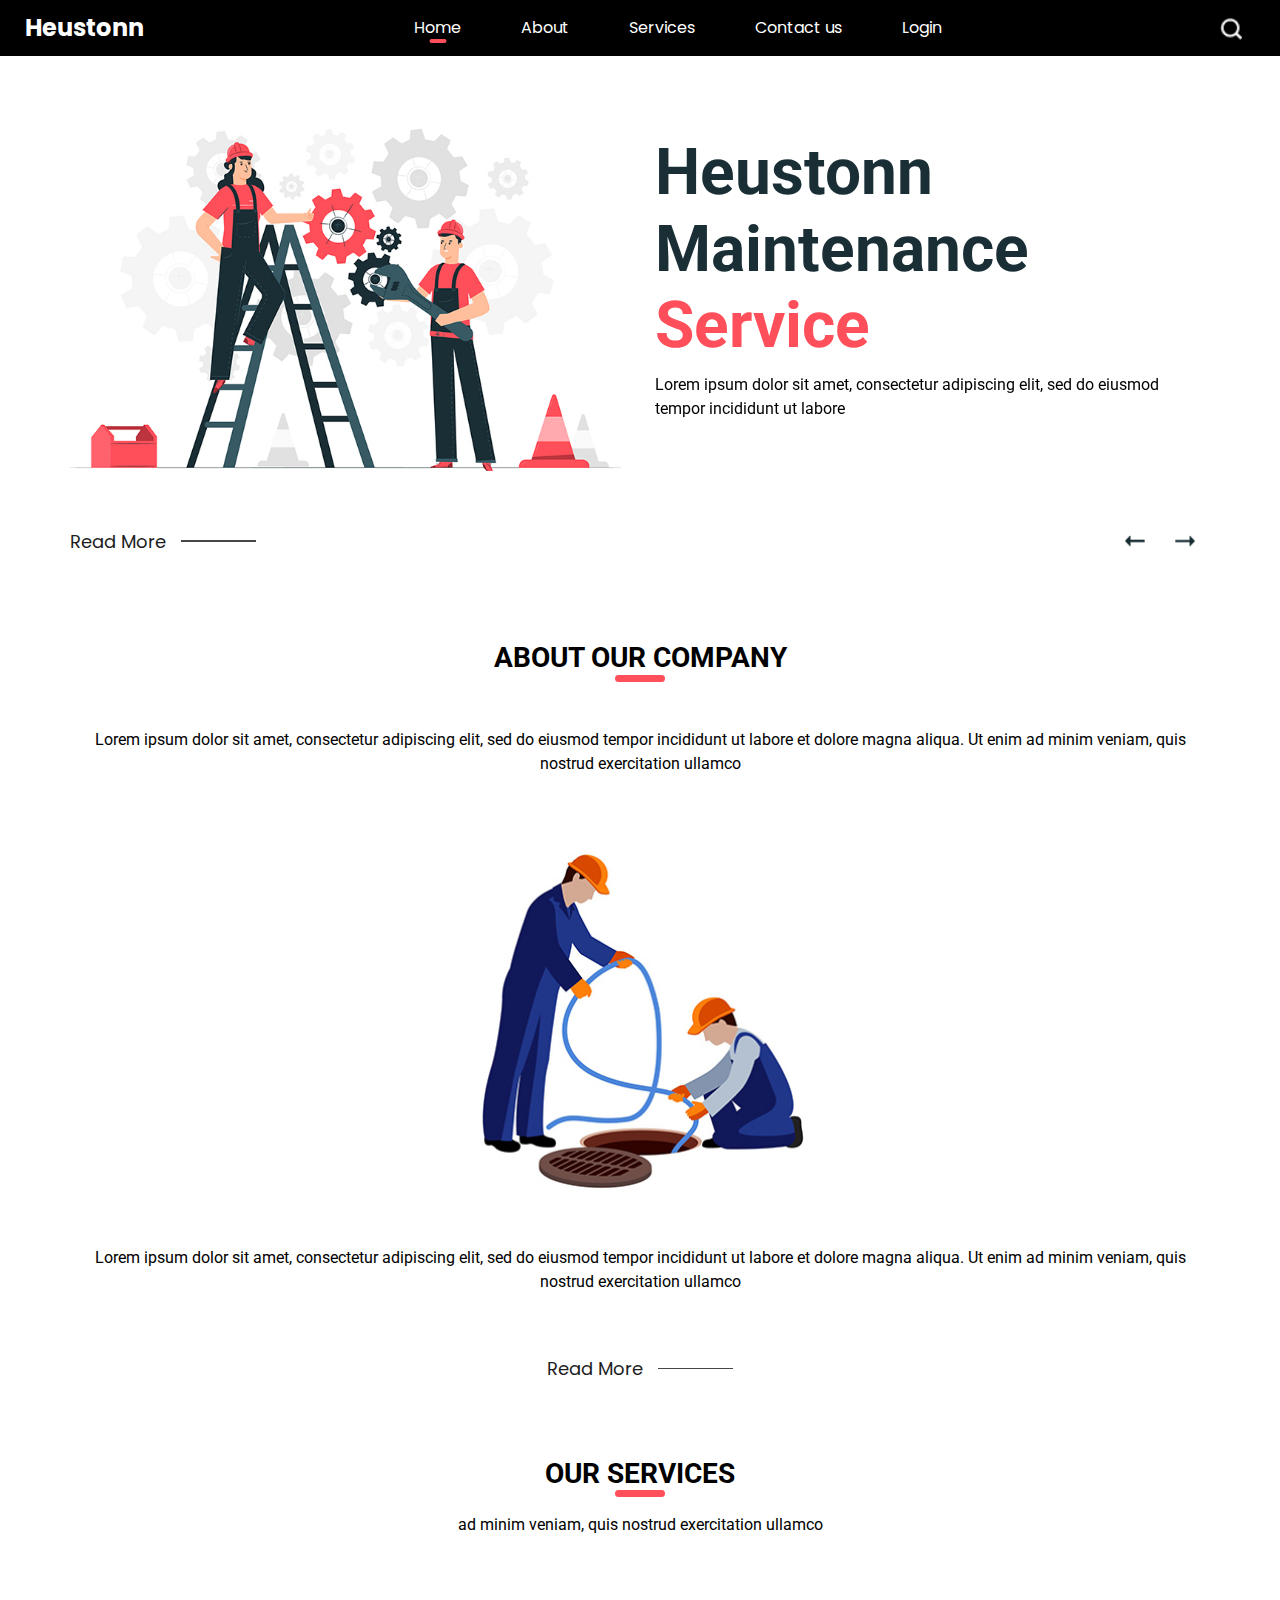
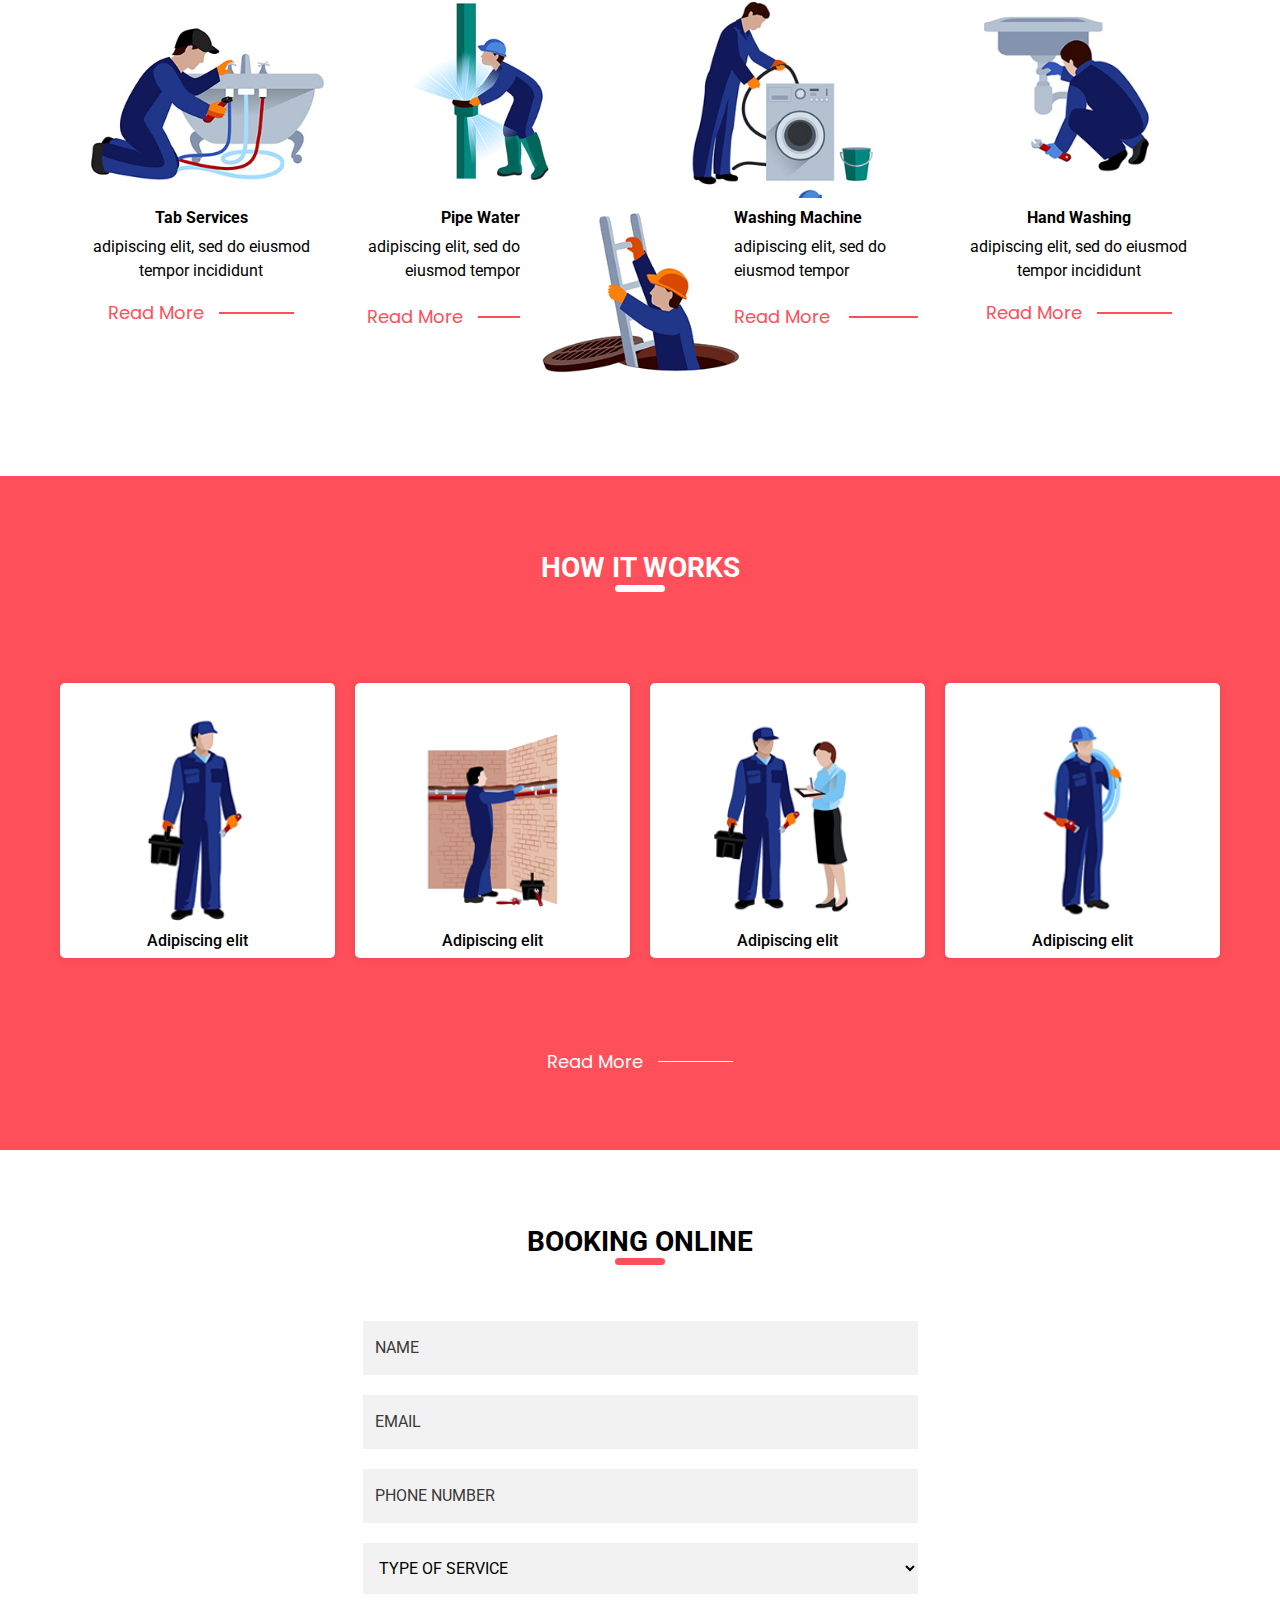
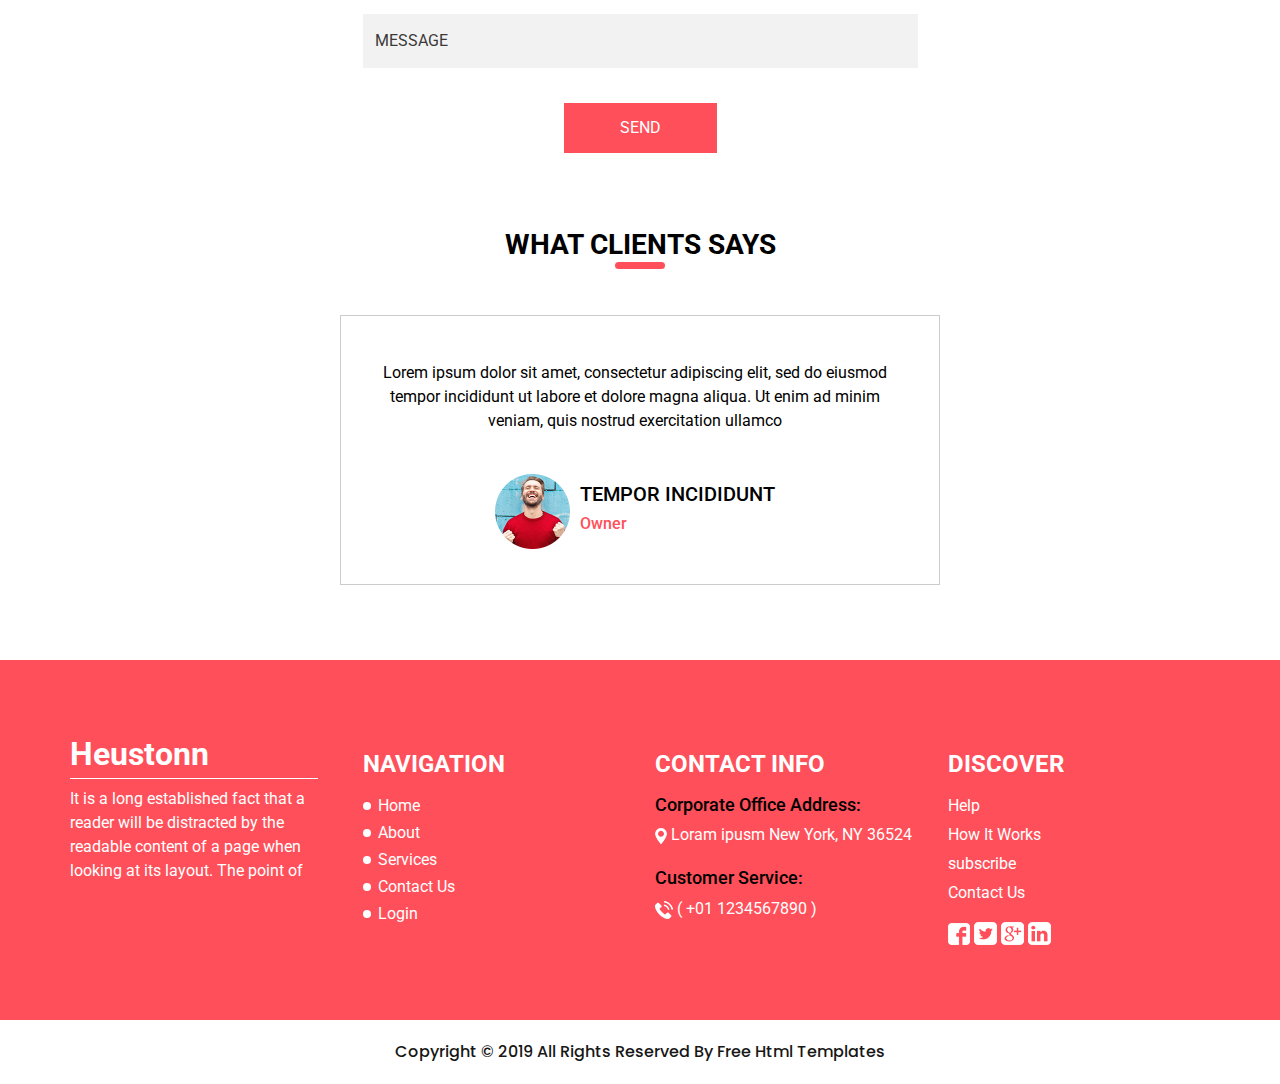
==== index.html @ f819677b "commit" ====
<!DOCTYPE html>
<html>

<head>
  <!-- Basic -->
  <meta charset="utf-8" />
  <meta http-equiv="X-UA-Compatible" content="IE=edge" />
  <!-- Mobile Metas -->
  <meta name="viewport" content="width=device-width, initial-scale=1, shrink-to-fit=no" />
  <!-- Site Metas -->
  <meta name="keywords" content="" />
  <meta name="description" content="" />
  <meta name="author" content="" />

  <title>Heustonn</title>

  <!-- slider stylesheet -->
  <link rel="stylesheet" type="text/css"
    href="https://cdnjs.cloudflare.com/ajax/libs/OwlCarousel2/2.1.3/assets/owl.carousel.min.css" />

  <!-- bootstrap core css -->
  <link rel="stylesheet" type="text/css" href="css/bootstrap.css" />

  <!-- fonts style -->
  <link href="https://fonts.googleapis.com/css?family=Poppins:400,700|Roboto:400,700&display=swap" rel="stylesheet">
  <!-- Custom styles for this template -->
  <link href="css/style.css" rel="stylesheet" />
  <!-- responsive style -->
  <link href="css/responsive.css" rel="stylesheet" />
</head>

<body>
  <div class="hero_area">
    <!-- header section strats -->
    <header class="header_section">
      <div class="container-fluid">
        <nav class="navbar navbar-expand-lg custom_nav-container ">
          <a class="navbar-brand" href="index.html">
            <span>
              Heustonn
            </span>
          </a>
          <button class="navbar-toggler ml-auto" type="button" data-toggle="collapse"
            data-target="#navbarSupportedContent" aria-controls="navbarSupportedContent" aria-expanded="false"
            aria-label="Toggle navigation">
            <span class="navbar-toggler-icon"></span>
          </button>

          <div class="collapse navbar-collapse" id="navbarSupportedContent">
            <div class="d-flex mx-auto flex-column flex-lg-row align-items-center">
              <ul class="navbar-nav  ">
                <li class="nav-item active">
                  <a class="nav-link" href="index.html">Home <span class="sr-only">(current)</span></a>
                </li>
                <li class="nav-item">
                  <a class="nav-link" href="about.html"> About </a>
                </li>
                <li class="nav-item">
                  <a class="nav-link" href="service.html"> Services </a>
                </li>
                <li class="nav-item">
                  <a class="nav-link" href="contact.html">Contact us</a>
                </li>
                <li class="nav-item">
                  <a class="nav-link" href="#">Login</a>
                </li>
              </ul>
            </div>
          </div>
          <form class="form-inline my-2 my-lg-0 ml-0 ml-lg-4 mb-3 mb-lg-0">
            <button class="btn  my-2 my-sm-0 nav_search-btn" type="submit"></button>
          </form>
        </nav>
      </div>
    </header>
    <!-- end header section -->
    <!-- slider section -->
    <section class=" slider_section position-relative">
      <div id="carouselExampleControls" class="carousel slide" data-ride="carousel">
        <div class="carousel-inner">
          <div class="carousel-item active">
            <div class="slider_item-box layout_padding2">
              <div class="container">
                <div class="row">
                  <div class="col-md-6">
                    <div class="img-box">
                      <div>
                        <img src="images/slider-img.jpg" alt="" class="" />
                      </div>
                    </div>
                  </div>
                  <div class="col-md-6">
                    <div class="detail-box">
                      <div>
                        <h1>
                          Heustonn <br>
                          Maintenance <br>
                          <span>
                            Service
                          </span>
                        </h1>
                        <p>
                          Lorem ipsum dolor sit amet, consectetur adipiscing elit,
                          sed do eiusmod tempor incididunt ut labore
                        </p>
                      </div>
                    </div>
                  </div>
                </div>
              </div>
            </div>
          </div>
          <div class="carousel-item ">
            <div class="slider_item-box layout_padding2">
              <div class="container">
                <div class="row">
                  <div class="col-md-6">
                    <div class="img-box">
                      <div>
                        <img src="images/slider-img.jpg" alt="" class="" />
                      </div>
                    </div>
                  </div>
                  <div class="col-md-6">
                    <div class="detail-box">
                      <div>
                        <h1>
                          Heustonn <br>
                          Maintenance <br>
                          <span>
                            Service
                          </span>
                        </h1>
                        <p>
                          Lorem ipsum dolor sit amet, consectetur adipiscing elit,
                          sed do eiusmod tempor incididunt ut labore
                        </p>
                      </div>
                    </div>
                  </div>
                </div>
              </div>
            </div>
          </div>
          <div class="carousel-item ">
            <div class="slider_item-box layout_padding2">
              <div class="container">
                <div class="row">
                  <div class="col-md-6">
                    <div class="img-box">
                      <div>
                        <img src="images/slider-img.jpg" alt="" class="" />
                      </div>
                    </div>
                  </div>
                  <div class="col-md-6">
                    <div class="detail-box">
                      <div>
                        <h1>
                          Heustonn <br>
                          Maintenance <br>
                          <span>
                            Service
                          </span>
                        </h1>
                        <p>
                          Lorem ipsum dolor sit amet, consectetur adipiscing elit,
                          sed do eiusmod tempor incididunt ut labore
                        </p>
                      </div>
                    </div>
                  </div>
                </div>
              </div>
            </div>
          </div>
        </div>

      </div>
      <div class="container">
        <div class="slider_nav-box">
          <div class="btn-box">
            <a href="">
              Read More
            </a>
            <hr>
          </div>
          <div class="custom_carousel-control">
            <a class="carousel-control-prev" href="#carouselExampleControls" role="button" data-slide="prev">
              <span class="sr-only">Previous</span>
            </a>
            <a class="carousel-control-next" href="#carouselExampleControls" role="button" data-slide="next">
              <span class="sr-only">Next</span>
            </a>
          </div>
        </div>
      </div>
    </section>
    <!-- end slider section -->
  </div>
  <div class="bg">

    <!-- about section -->
    <section class="about_section layout_padding">
      <div class="container">
        <div class="custom_heading-container">
          <h3 class=" ">
            ABOUT OUR COMPANY
          </h3>
        </div>
        <p class="layout_padding2-top">
          Lorem ipsum dolor sit amet, consectetur adipiscing elit, sed do eiusmod tempor incididunt ut labore et dolore
          magna aliqua. Ut enim ad minim veniam, quis nostrud exercitation ullamco
        </p>
        <div class="img-box layout_padding2">
          <img src="images/about-img.jpg" alt="">
        </div>
        <p class="layout_padding2-bottom">
          Lorem ipsum dolor sit amet, consectetur adipiscing elit, sed do eiusmod tempor incididunt ut labore et dolore
          magna aliqua. Ut enim ad minim veniam, quis nostrud exercitation ullamco
        </p>
      </div>
      <div class="container">
        <div class="btn-box">
          <a href="">
            Read More
          </a>
          <hr>
        </div>
      </div>
    </section>


    <!-- end about section -->

    <!-- service section -->

    <section class="service_section layout_padding-bottom">
      <div class="container">
        <div class="custom_heading-container">
          <h3 class=" ">
            OUR SERVICES
          </h3>
        </div>
        <p class="">
          ad minim veniam, quis nostrud exercitation ullamco
        </p>
        <div class="service_container ">
          <div class="row">
            <div class="col-md-3">
              <div class="box b-1">
                <div class="img-box">
                  <img src="images/s-1.jpg" alt="">
                </div>
                <div class="detail-box">
                  <h6>
                    Tab Services
                  </h6>
                  <p>
                    adipiscing elit, sed do eiusmod tempor incididunt
                  </p>
                  <div class="btn-box">
                    <a href="">
                      Read More
                    </a>
                    <hr>
                  </div>
                </div>
              </div>
            </div>
            <div class="col-md-3">
              <div class="box b-2">
                <div class="img-box">
                  <img src="images/s-2.jpg" alt="">
                </div>
                <div class="detail-box">
                  <h6>
                    Pipe Water
                  </h6>
                  <p>
                    adipiscing elit, sed do eiusmod tempor incididunt
                  </p>
                  <div class="btn-box">
                    <a href="">
                      Read More
                    </a>
                    <hr>
                  </div>
                </div>
              </div>
            </div>
            <div class="col-md-3">
              <div class="box b-3">
                <div class="img-box">
                  <img src="images/s-3.jpg" alt="">
                </div>
                <div class="detail-box">
                  <h6>
                    Washing Machine
                  </h6>
                  <p>
                    adipiscing elit, sed do eiusmod tempor incididunt
                  </p>
                  <div class="btn-box">
                    <a href="">
                      Read More
                    </a>
                    <hr>
                  </div>
                </div>
              </div>
            </div>
            <div class="col-md-3">
              <div class="box b-4">
                <div class="img-box">
                  <img src="images/s-4.jpg" alt="">
                </div>
                <div class="detail-box">
                  <h6>
                    Hand Washing
                  </h6>
                  <p>
                    adipiscing elit, sed do eiusmod tempor incididunt
                  </p>
                  <div class="btn-box">
                    <a href="">
                      Read More
                    </a>
                    <hr>
                  </div>
                </div>
              </div>
            </div>
          </div>
        </div>
      </div>
    </section>

    <!-- end service section -->

    <!-- work section -->

    <section class="work_section layout_padding">
      <div class="container">
        <div class="custom_heading-container">
          <h3 class=" ">
            HOW IT WORKS
          </h3>
        </div>
      </div>
      <div class="work_container ">
        <div class="box b-1">
          <div class="img-box">
            <img src="images/w-1.png" alt="">
          </div>
          <div class="name">
            <h6>
              Adipiscing elit
            </h6>
          </div>
        </div>
        <div class="box b-2">
          <div class="img-box ">
            <img src="images/w-2.png" alt="">
          </div>
          <div class="name">
            <h6>
              Adipiscing elit
            </h6>
          </div>
        </div>
        <div class="box b-3">
          <div class="img-box ">
            <img src="images/w-3.png" alt="">
          </div>
          <div class="name">
            <h6>
              Adipiscing elit
            </h6>
          </div>
        </div>
        <div class="box b-4">
          <div class="img-box ">
            <img src="images/w-4.png" alt="">
          </div>
          <div class="name">
            <h6>
              Adipiscing elit
            </h6>
          </div>
        </div>
      </div>
      <div class="container">
        <div class="btn-box">
          <a href="">
            Read More
          </a>
          <hr>
        </div>
      </div>
    </section>


    <!-- end work section -->

    <!-- contact section -->

    <section class="contact_section layout_padding">
      <div class="custom_heading-container">
        <h3 class=" ">
          Booking Online
        </h3>
      </div>
      <div class="container layout_padding2-top">
        <div class="row">
          <div class="col-md-6 mx-auto">
            <form action="">
              <div>
                <input type="text" placeholder="NAME">
              </div>
              <div>
                <input type="email" placeholder="EMAIL">
              </div>
              <div>
                <input type="text" placeholder="PHONE NUMBER">
              </div>
              <div>
                <select name="" id="">
                  <option value="" disabled selected>TYPE OF SERVICE</option>
                  <option value="">Service 1</option>
                  <option value="">Service 2</option>
                  <option value="">Service 3</option>
                </select>
              </div>
              <div>
                <input type="text" class="message-box" placeholder="MESSAGE">
              </div>
              <div class="d-flex justify-content-center ">
                <button>
                  SEND
                </button>
              </div>
            </form>
          </div>
        </div>

      </div>
    </section>

    <!-- end contact section -->

    <section class="client_section layout_padding-bottom">
      <div class="container">
        <div class="custom_heading-container">
          <h3 class=" ">
            What clients says
          </h3>
        </div>
        <div class="layout_padding2-top">
          <div class="client_container">
            <div class="detail-box">
              <p>
                Lorem ipsum dolor sit amet, consectetur adipiscing elit, sed do eiusmod tempor incididunt ut labore et
                dolore magna aliqua. Ut enim ad minim veniam, quis nostrud exercitation ullamco
              </p>
            </div>
            <div class="client_id">
              <div class="img-box">
                <img src="images/client.png" alt="">
              </div>
              <div class="name">
                <h5>
                  tempor incididunt
                </h5>
                <h6>
                  Owner
                </h6>
              </div>
            </div>
          </div>
        </div>
      </div>
    </section>
    <!-- info section -->
    <section class="info_section layout_padding">
      <div class="container">
        <div class="row">
          <div class="col-md-3">
            <div class="info-logo">
              <h2>
                Heustonn
              </h2>
              <p>
                It is a long established fact that a reader will be distracted by the readable content of a page when
                looking at its layout. The point of
              </p>
            </div>
          </div>
          <div class="col-md-3">
            <div class="info-nav">
              <h4>
                Navigation
              </h4>
              <ul>
                <li>
                  <a href="index.html">
                    Home
                  </a>
                </li>
                <li>
                  <a href="about.html">
                    About
                  </a>
                </li>
                <li>
                  <a href="service.html">
                    Services
                  </a>
                </li>
                <li>
                  <a href="contact.html">
                    Contact Us
                  </a>
                </li>
                <li>
                  <a href="#">
                    Login
                  </a>
                </li>
              </ul>
            </div>
          </div>
          <div class="col-md-3">
            <div class="info-contact">
              <h4>
                Contact Info
              </h4>
              <div class="location">
                <h6>
                  Corporate Office Address:
                </h6>
                <a href="">
                  <img src="images/location.png" alt="">
                  <span>
                    Loram ipusm New York, NY 36524
                  </span>
                </a>
              </div>
              <div class="call">
                <h6>
                  Customer Service:
                </h6>
                <a href="">
                  <img src="images/telephone.png" alt="">
                  <span>
                    ( +01 1234567890 )
                  </span>
                </a>
              </div>
            </div>
          </div>
          <div class="col-md-3">
            <div class="discover">
              <h4>
                Discover
              </h4>
              <ul>
                <li>
                  <a href="">
                    Help
                  </a>
                </li>
                <li>
                  <a href="">
                    How It Works

                  </a>
                </li>
                <li>
                  <a href="">
                    subscribe
                  </a>
                </li>
                <li>
                  <a href="contact.html">
                    Contact Us
                  </a>
                </li>
              </ul>
              <div class="social-box">
                <a href="">
                  <img src="images/facebook.png" alt="">
                </a>
                <a href="">
                  <img src="images/twitter.png" alt="">
                </a>
                <a href="">
                  <img src="images/google-plus.png" alt="">
                </a>
                <a href="">
                  <img src="images/linkedin.png" alt="">
                </a>
              </div>
            </div>
          </div>
        </div>
      </div>
    </section>



    <!-- end info_section -->

    <!-- footer section -->
    <section class="container-fluid footer_section">
      <p>
        Copyright &copy; 2019 All Rights Reserved By
        <a href="https://html.design/">Free Html Templates</a>
      </p>
    </section>
    <!-- footer section -->

    <script type="text/javascript" src="js/jquery-3.4.1.min.js"></script>
    <script type="text/javascript" src="js/bootstrap.js"></script>
</body>

</html>
---- css/style.css ----
body {
  font-family: 'Roboto', sans-serif;
  color: #000000;
  background-color: #ffffff;
}

.layout_padding {
  padding: 75px 0;
}

.layout_padding2 {
  padding: 45px 0;
}

.layout_padding2-top {
  padding-top: 45px;
}

.layout_padding2-bottom {
  padding-bottom: 45px;
}

.layout_padding-top {
  padding-top: 75px;
}

.layout_padding-bottom {
  padding-bottom: 75px;
}

.custom_heading-container {
  display: -webkit-box;
  display: -ms-flexbox;
  display: flex;
  -webkit-box-pack: center;
      -ms-flex-pack: center;
          justify-content: center;
}

.custom_heading-container h3 {
  text-transform: uppercase;
  font-weight: bold;
  color: #000000;
  position: relative;
}

.custom_heading-container h3::before {
  content: "";
  position: absolute;
  bottom: -7px;
  left: 50%;
  width: 50px;
  height: 7px;
  -webkit-transform: translateX(-50%);
          transform: translateX(-50%);
  background-color: #ff4f5a;
  border-radius: 15px;
}

.btn-box {
  display: -webkit-box;
  display: -ms-flexbox;
  display: flex;
  -webkit-box-align: center;
      -ms-flex-align: center;
          align-items: center;
  -webkit-box-pack: center;
      -ms-flex-pack: center;
          justify-content: center;
  font-family: "Poppins", sans-serif;
}

.btn-box a {
  color: #1d1d1d;
  margin-right: 15px;
  font-size: 18px;
}

.btn-box hr {
  width: 75px;
  height: 1.2px;
  border: none;
  background-color: #464646;
  margin: 0;
}

/*header section*/
.sub_page .hero_area {
  height: auto;
}

.hero_area.sub_pages {
  height: auto;
}

.header_section {
  background-color: #000000;
  font-family: "Poppins", sans-serif;
}

.header_section .container-fluid {
  padding-right: 25px;
  padding-left: 25px;
}

.header_section .nav_container {
  margin: 0 auto;
}

.custom_nav-container .navbar-nav .nav-item .nav-link {
  padding: 10px 30px;
  color: #ffffff;
  text-align: center;
  position: relative;
}

.custom_nav-container .navbar-nav .nav-item .nav-link::before {
  content: "";
  display: none;
  position: absolute;
  bottom: 7px;
  left: 50%;
  width: 17px;
  height: 4px;
  -webkit-transform: translateX(-50%);
          transform: translateX(-50%);
  background-color: #ff4f5a;
  border-radius: 5px;
}

.custom_nav-container .navbar-nav .nav-item .nav-link:hover::before {
  display: block;
}

.custom_nav-container .navbar-nav .nav-item.active a::before {
  display: block;
}

a,
a:hover,
a:focus {
  text-decoration: none;
}

a:hover,
a:focus {
  color: initial;
}

.btn,
.btn:focus {
  outline: none !important;
  -webkit-box-shadow: none;
          box-shadow: none;
}

.custom_nav-container .nav_search-btn {
  background-image: url(../images/search-icon.png);
  background-size: 22px;
  background-repeat: no-repeat;
  background-position-y: 7px;
  width: 35px;
  height: 35px;
  padding: 0;
  border: none;
}

.navbar-brand {
  display: -webkit-box;
  display: -ms-flexbox;
  display: flex;
  -webkit-box-align: center;
      -ms-flex-align: center;
          align-items: center;
}

.navbar-brand img {
  width: 45px;
  margin-right: 5px;
}

.navbar-brand span {
  font-weight: bold;
  font-size: 24px;
  color: #ffffff;
}

.custom_nav-container {
  z-index: 99999;
  padding: 5px 0;
}

.custom_nav-container .navbar-toggler {
  outline: none;
}

.custom_nav-container .navbar-toggler .navbar-toggler-icon {
  background-image: url(../images/menu.png);
  background-size: 42px;
}

/*end header section*/
/* slider section */
.slider_section .row {
  -webkit-box-align: center;
      -ms-flex-align: center;
          align-items: center;
}

.slider_section .img-box img {
  width: 100%;
}

.slider_section .detail-box h1 {
  font-weight: bold;
  font-size: 4rem;
  color: #1a2e35;
}

.slider_section .detail-box h1 span {
  color: #ff4f5a;
}

.slider_section .slider_nav-box {
  display: -webkit-box;
  display: -ms-flexbox;
  display: flex;
  -webkit-box-pack: justify;
      -ms-flex-pack: justify;
          justify-content: space-between;
  -webkit-box-align: center;
      -ms-flex-align: center;
          align-items: center;
}

.slider_section .slider_nav-box .custom_carousel-control {
  display: -webkit-box;
  display: -ms-flexbox;
  display: flex;
}

.slider_section .carousel-control-prev,
.slider_section .carousel-control-next {
  position: unset;
  width: 50px;
  height: 50px;
  opacity: 1;
  background-repeat: no-repeat;
  background-size: 20px;
  background-position: center;
}

.slider_section .carousel-control-prev {
  left: 2%;
  background-image: url(../images/left-arrow-black.png);
}

.slider_section .carousel-control-prev:hover {
  background-image: url(../images/left-arrow.png);
}

.slider_section .carousel-control-next {
  right: 2%;
  background-image: url(../images/right-arrow-black.png);
}

.slider_section .carousel-control-next:hover {
  background-image: url(../images/right-arrow.png);
}

/* end slider section */
.bg {
  background-image: url(../images/bg.jpg);
  background-size: cover;
}

.about_section {
  text-align: center;
}

.about_section .img-box img {
  width: 350px;
}

.service_section {
  text-align: center;
  position: relative;
}

.service_section .custom_heading-container {
  margin-bottom: 15px;
}

.service_section .service_container {
  padding: 45px 0 75px 0;
}

.service_section .box.b-2 .detail-box {
  width: 60%;
  text-align: right;
  overflow: hidden;
}

.service_section .box.b-2 .detail-box p {
  height: 52px;
  overflow: hidden;
}

.service_section .box.b-2 .detail-box a {
  min-width: 100px;
}

.service_section .box.b-3 .detail-box {
  width: 70%;
  margin-left: auto;
  overflow: hidden;
  text-align: left;
}

.service_section .box.b-3 .detail-box p {
  height: 52px;
  overflow: hidden;
}

.service_section .box.b-3 .detail-box a {
  min-width: 100px;
}

.service_section .img-box img {
  height: 200px;
}

.service_section .detail-box {
  height: 118px;
  margin-top: 10px;
}

.service_section .detail-box h6 {
  font-weight: bold;
}

.service_section .detail-box .btn-box a {
  color: #ff4f5a;
}

.service_section .detail-box .btn-box hr {
  background-color: #ff4f5a;
}

.service_section::before {
  content: "";
  width: 200px;
  height: 175px;
  position: absolute;
  bottom: 95px;
  left: 50%;
  -webkit-transform: translateX(-50%);
          transform: translateX(-50%);
  background-size: cover;
  background-image: url(../images/worker.png);
}

.work_section {
  background-color: #ff4f5a;
}

.work_section .custom_heading-container h3 {
  color: #ffffff;
}

.work_section .custom_heading-container h3::before {
  background-color: #ffffff;
}

.work_section .work_container {
  display: -webkit-box;
  display: -ms-flexbox;
  display: flex;
  -webkit-box-pack: center;
      -ms-flex-pack: center;
          justify-content: center;
  text-align: center;
  -ms-flex-wrap: wrap;
      flex-wrap: wrap;
  padding: 45px 0;
}

.work_section .work_container .box {
  width: 275px;
  height: 275px;
  display: -webkit-box;
  display: -ms-flexbox;
  display: flex;
  -webkit-box-orient: vertical;
  -webkit-box-direction: normal;
      -ms-flex-direction: column;
          flex-direction: column;
  -webkit-box-align: center;
      -ms-flex-align: center;
          align-items: center;
  padding: 35px 0 20px 0;
  background-color: #ffffff;
  border-radius: 5px;
  margin: 45px 10px;
  -webkit-box-shadow: 0 0 8px 0px rgba(0, 0, 0, 0.1);
          box-shadow: 0 0 8px 0px rgba(0, 0, 0, 0.1);
}

.work_section .work_container .box .img-box {
  width: 150px;
}

.work_section .work_container .box .img-box img {
  width: 100%;
}

.work_section .work_container .box .name {
  margin-top: 10px;
}

.work_section .work_container .box.b-1, .work_section .work_container .box.b-3 {
  -webkit-animation: odd-box-animate 2s infinite;
          animation: odd-box-animate 2s infinite;
}

.work_section .work_container .box.b-2, .work_section .work_container .box.b-4 {
  -webkit-animation: even-box-animate 2s infinite;
          animation: even-box-animate 2s infinite;
}

@-webkit-keyframes odd-box-animate {
  0% {
    -webkit-transform: translateY(45px);
            transform: translateY(45px);
  }
  50% {
    -webkit-transform: translateY(-45px);
            transform: translateY(-45px);
  }
  100% {
    -webkit-transform: translateY(45px);
            transform: translateY(45px);
  }
}

@keyframes odd-box-animate {
  0% {
    -webkit-transform: translateY(45px);
            transform: translateY(45px);
  }
  50% {
    -webkit-transform: translateY(-45px);
            transform: translateY(-45px);
  }
  100% {
    -webkit-transform: translateY(45px);
            transform: translateY(45px);
  }
}

@-webkit-keyframes even-box-animate {
  0% {
    -webkit-transform: translateY(-45px);
            transform: translateY(-45px);
  }
  50% {
    -webkit-transform: translateY(45px);
            transform: translateY(45px);
  }
  100% {
    -webkit-transform: translateY(-45px);
            transform: translateY(-45px);
  }
}

@keyframes even-box-animate {
  0% {
    -webkit-transform: translateY(-45px);
            transform: translateY(-45px);
  }
  50% {
    -webkit-transform: translateY(45px);
            transform: translateY(45px);
  }
  100% {
    -webkit-transform: translateY(-45px);
            transform: translateY(-45px);
  }
}

.work_section .btn-box a {
  color: #ffffff;
}

.work_section .btn-box hr {
  background-color: #ffffff;
}

.contact_section input,
.contact_section select {
  width: 100%;
  border: 0;
  padding: 15px 12px;
  background-color: #f2f2f2;
  outline: none;
  margin: 10px 0;
}

.contact_section input::-webkit-input-placeholder,
.contact_section select::-webkit-input-placeholder {
  color: #3a3a3a;
}

.contact_section input:-ms-input-placeholder,
.contact_section select:-ms-input-placeholder {
  color: #3a3a3a;
}

.contact_section input::-ms-input-placeholder,
.contact_section select::-ms-input-placeholder {
  color: #3a3a3a;
}

.contact_section input::placeholder,
.contact_section select::placeholder {
  color: #3a3a3a;
}

.contact_section button {
  background-color: #ff4f5a;
  padding: 12px 55px;
  outline: none;
  border: none;
  border: 1px solid #ff4f5a;
  color: #fff;
  margin-top: 25px;
}

.contact_section button:hover {
  color: #ff4f5a;
  background-color: transparent;
}

.client_section .client_container {
  display: -webkit-box;
  display: -ms-flexbox;
  display: flex;
  -webkit-box-orient: vertical;
  -webkit-box-direction: normal;
      -ms-flex-direction: column;
          flex-direction: column;
  -webkit-box-align: center;
      -ms-flex-align: center;
          align-items: center;
  width: 600px;
  border: 1px solid #cccccc;
  padding: 45px 35px 35px 25px;
  background-color: #ffffff;
  margin: 0 auto;
}

.client_section .client_container .detail-box p {
  text-align: center;
}

.client_section .client_container .client_id {
  display: -webkit-box;
  display: -ms-flexbox;
  display: flex;
  -webkit-box-align: center;
      -ms-flex-align: center;
          align-items: center;
  margin-top: 25px;
}

.client_section .client_container .client_id .img-box {
  width: 75px;
  margin-right: 10px;
}

.client_section .client_container .client_id .img-box img {
  width: 100%;
}

.client_section .client_container .client_id .name h5 {
  text-transform: uppercase;
}

.client_section .client_container .client_id .name h6 {
  color: #ff4f5a;
}

.info_section {
  background-color: #ff4f5a;
  color: #ffffff;
}

.info_section a {
  color: #ffffff;
}

.info_section h4 {
  text-transform: uppercase;
  margin-top: 15px;
  margin-bottom: 15px;
  font-weight: bold;
}

.info_section .info-logo h2 {
  font-weight: bold;
  font-size: 2rem;
  border-bottom: 1px solid #ffffff;
  padding-bottom: 5px;
  margin-right: 15px;
}

.info_section .info-nav ul {
  padding-left: 15px;
}

.info_section .info-nav ul li {
  list-style-type: none;
  position: relative;
  margin: 3px 0;
}

.info_section .info-nav ul li::before {
  content: "";
  width: 8px;
  height: 8px;
  background-color: #ffffff;
  position: absolute;
  top: 50%;
  left: -15px;
  -webkit-transform: translateY(-50%);
          transform: translateY(-50%);
  border-radius: 100%;
}

.info_section .info-contact h6 {
  color: #000000;
  font-size: 18px;
}

.info_section .info-contact .call {
  margin-top: 20px;
}

.info_section .discover ul {
  padding: 0;
}

.info_section .discover ul li {
  list-style-type: none;
  margin: 5px 0;
}

/* footer section*/
.footer_section {
  background-color: #ffffff;
  padding: 20px;
  font-family: "Poppins", sans-serif;
  font-weight: 500;
}

.footer_section p {
  color: #171717;
  margin: 0;
  text-align: center;
}

.footer_section a {
  color: #171717;
}

/* end footer section*/
/*# sourceMappingURL=style.css.map */
---- css/responsive.css ----
@media (max-width: 1120px) {}

@media (max-width: 992px) {
    .custom_nav-container .nav_search-btn {
        display: none;
    }

    .service_section::before {
        bottom: 45px;
    }

    .service_section .service_container {
        padding: 45px 0 125px 0;
    }



    .service_section .box.b-2 .detail-box {
        width: auto;
    }

    .service_section .box.b-3 .detail-box {
        width: auto;
    }


}

@media (max-width: 768px) {
    .slider_section .detail-box {
        text-align: center;
        margin-top: 25px;
    }

    .info_section .col-md-3 {
        text-align: center;
    }

    .info_section .col-md-3:not(:nth-last-child(1)) {
        margin-bottom: 35px;
    }

    .service_section .box.b-1 .detail-box {
        text-align: left;
    }

    .service_section .box.b-4 .detail-box {
        text-align: right;
    }

    .service_section .box {
        margin: 25px 0;
    }

    .info_section .info-nav ul {
        display: flex;
        flex-direction: column;
        align-items: center;
    }

    .client_section .client_container {
        width: 100%;
    }
}

@media (max-width: 576px) {
    .slider_section .detail-box h1 {
        font-size: 3.5rem;
    }

    .about_section .img-box img {
        width: 100%;
    }

    @keyframes odd-box-animate {
        0% {
            transform: translateY(25px);
        }

        50% {
            transform: translateY(-25px);
        }

        100% {
            transform: translateY(25px);
        }
    }

    @keyframes even-box-animate {
        0% {
            transform: translateY(-25px);
        }

        50% {
            transform: translateY(25px);
        }

        100% {
            transform: translateY(-25px);
        }
    }

    .work_section .work_container .box.b-1,
    .work_section .work_container .box.b-3,
    .work_section .work_container .box.b-2,
    .work_section .work_container .box.b-4 {
        animation-duration: 1.5s;
    }
}

@media (max-width: 480px) {}

@media (max-width: 420px) {
    .slider_section .detail-box h1 {
        font-size: 3rem;
    }

    element {}

    .custom_heading-container h3 {

        text-transform: uppercase;
        font-weight: bold;
        color: #000000;
        position: relative;

    }

    .custom_heading-container h3 {
        font-size: 1.5rem;
    }
}

@media (max-width: 360px) {}

@media (min-width: 1200px) {
    .container {
        max-width: 1170px;
    }
}
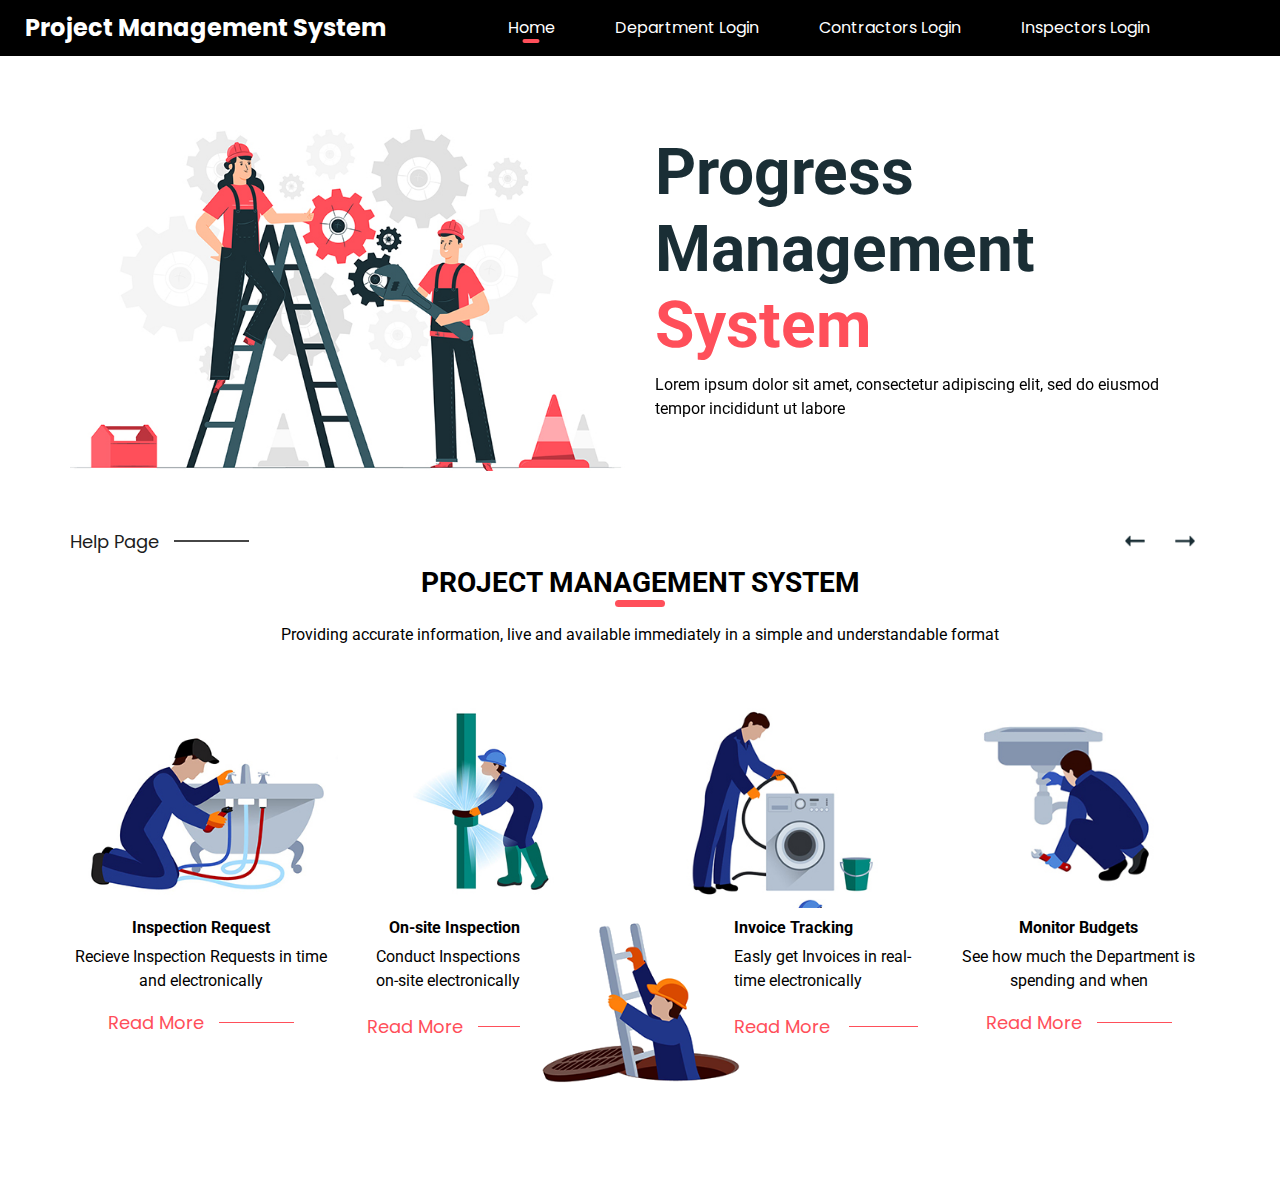
==== commit 98ca5d08: "commit" ====
--- a/index.html
+++ b/index.html
@@ -12,7 +12,7 @@
   <meta name="description" content="" />
   <meta name="author" content="" />
 
-  <title>Heustonn</title>
+  <title>Project Management System</title>
 
   <!-- slider stylesheet -->
   <link rel="stylesheet" type="text/css"
@@ -37,7 +37,7 @@
         <nav class="navbar navbar-expand-lg custom_nav-container ">
           <a class="navbar-brand" href="index.html">
             <span>
-              Heustonn
+              Project Management System
             </span>
           </a>
           <button class="navbar-toggler ml-auto" type="button" data-toggle="collapse"
@@ -53,23 +53,18 @@
                   <a class="nav-link" href="index.html">Home <span class="sr-only">(current)</span></a>
                 </li>
                 <li class="nav-item">
-                  <a class="nav-link" href="about.html"> About </a>
+                  <a class="nav-link" href="about.html"> Department Login </a>
                 </li>
                 <li class="nav-item">
-                  <a class="nav-link" href="service.html"> Services </a>
+                  <a class="nav-link" href="service.html"> Contractors Login </a>
                 </li>
                 <li class="nav-item">
-                  <a class="nav-link" href="contact.html">Contact us</a>
+                  <a class="nav-link" href="contact.html"> Inspectors Login </a>
                 </li>
-                <li class="nav-item">
-                  <a class="nav-link" href="#">Login</a>
-                </li>
+
               </ul>
             </div>
           </div>
-          <form class="form-inline my-2 my-lg-0 ml-0 ml-lg-4 mb-3 mb-lg-0">
-            <button class="btn  my-2 my-sm-0 nav_search-btn" type="submit"></button>
-          </form>
         </nav>
       </div>
     </header>
@@ -93,10 +88,10 @@
                     <div class="detail-box">
                       <div>
                         <h1>
-                          Heustonn <br>
-                          Maintenance <br>
+                          Progress <br>
+                          Management <br>
                           <span>
-                            Service
+                            System
                           </span>
                         </h1>
                         <p>
@@ -125,10 +120,10 @@
                     <div class="detail-box">
                       <div>
                         <h1>
-                          Heustonn <br>
-                          Maintenance <br>
+                          Budget <br>
+                          Reporting  <br>
                           <span>
-                            Service
+                            System
                           </span>
                         </h1>
                         <p>
@@ -157,10 +152,10 @@
                     <div class="detail-box">
                       <div>
                         <h1>
-                          Heustonn <br>
-                          Maintenance <br>
+                          Inspection <br>
+                          Management <br>
                           <span>
-                            Service
+                            System
                           </span>
                         </h1>
                         <p>
@@ -181,7 +176,7 @@
         <div class="slider_nav-box">
           <div class="btn-box">
             <a href="">
-              Read More
+              Help Page
             </a>
             <hr>
           </div>
@@ -200,35 +195,6 @@
   </div>
   <div class="bg">
 
-    <!-- about section -->
-    <section class="about_section layout_padding">
-      <div class="container">
-        <div class="custom_heading-container">
-          <h3 class=" ">
-            ABOUT OUR COMPANY
-          </h3>
-        </div>
-        <p class="layout_padding2-top">
-          Lorem ipsum dolor sit amet, consectetur adipiscing elit, sed do eiusmod tempor incididunt ut labore et dolore
-          magna aliqua. Ut enim ad minim veniam, quis nostrud exercitation ullamco
-        </p>
-        <div class="img-box layout_padding2">
-          <img src="images/about-img.jpg" alt="">
-        </div>
-        <p class="layout_padding2-bottom">
-          Lorem ipsum dolor sit amet, consectetur adipiscing elit, sed do eiusmod tempor incididunt ut labore et dolore
-          magna aliqua. Ut enim ad minim veniam, quis nostrud exercitation ullamco
-        </p>
-      </div>
-      <div class="container">
-        <div class="btn-box">
-          <a href="">
-            Read More
-          </a>
-          <hr>
-        </div>
-      </div>
-    </section>
 
 
     <!-- end about section -->
@@ -239,11 +205,11 @@
       <div class="container">
         <div class="custom_heading-container">
           <h3 class=" ">
-            OUR SERVICES
+            PROJECT MANAGEMENT SYSTEM
           </h3>
         </div>
         <p class="">
-          ad minim veniam, quis nostrud exercitation ullamco
+          Providing accurate information, live and available immediately in  a simple and understandable format
         </p>
         <div class="service_container ">
           <div class="row">
@@ -254,10 +220,10 @@
                 </div>
                 <div class="detail-box">
                   <h6>
-                    Tab Services
+                    Inspection Request
                   </h6>
                   <p>
-                    adipiscing elit, sed do eiusmod tempor incididunt
+                    Recieve Inspection Requests in time and electronically
                   </p>
                   <div class="btn-box">
                     <a href="">
@@ -275,10 +241,10 @@
                 </div>
                 <div class="detail-box">
                   <h6>
-                    Pipe Water
+                    On-site Inspection
                   </h6>
                   <p>
-                    adipiscing elit, sed do eiusmod tempor incididunt
+                    Conduct Inspections on-site electronically
                   </p>
                   <div class="btn-box">
                     <a href="">
@@ -296,10 +262,10 @@
                 </div>
                 <div class="detail-box">
                   <h6>
-                    Washing Machine
+                    Invoice Tracking
                   </h6>
                   <p>
-                    adipiscing elit, sed do eiusmod tempor incididunt
+                    Easly get Invoices in real-time electronically
                   </p>
                   <div class="btn-box">
                     <a href="">
@@ -317,10 +283,10 @@
                 </div>
                 <div class="detail-box">
                   <h6>
-                    Hand Washing
+                    Monitor Budgets
                   </h6>
                   <p>
-                    adipiscing elit, sed do eiusmod tempor incididunt
+                    See how much the Department is spending and when
                   </p>
                   <div class="btn-box">
                     <a href="">
@@ -338,290 +304,10 @@
 
     <!-- end service section -->
 
-    <!-- work section -->
-
-    <section class="work_section layout_padding">
-      <div class="container">
-        <div class="custom_heading-container">
-          <h3 class=" ">
-            HOW IT WORKS
-          </h3>
-        </div>
-      </div>
-      <div class="work_container ">
-        <div class="box b-1">
-          <div class="img-box">
-            <img src="images/w-1.png" alt="">
-          </div>
-          <div class="name">
-            <h6>
-              Adipiscing elit
-            </h6>
-          </div>
-        </div>
-        <div class="box b-2">
-          <div class="img-box ">
-            <img src="images/w-2.png" alt="">
-          </div>
-          <div class="name">
-            <h6>
-              Adipiscing elit
-            </h6>
-          </div>
-        </div>
-        <div class="box b-3">
-          <div class="img-box ">
-            <img src="images/w-3.png" alt="">
-          </div>
-          <div class="name">
-            <h6>
-              Adipiscing elit
-            </h6>
-          </div>
-        </div>
-        <div class="box b-4">
-          <div class="img-box ">
-            <img src="images/w-4.png" alt="">
-          </div>
-          <div class="name">
-            <h6>
-              Adipiscing elit
-            </h6>
-          </div>
-        </div>
-      </div>
-      <div class="container">
-        <div class="btn-box">
-          <a href="">
-            Read More
-          </a>
-          <hr>
-        </div>
-      </div>
-    </section>
-
-
-    <!-- end work section -->
-
-    <!-- contact section -->
-
-    <section class="contact_section layout_padding">
-      <div class="custom_heading-container">
-        <h3 class=" ">
-          Booking Online
-        </h3>
-      </div>
-      <div class="container layout_padding2-top">
-        <div class="row">
-          <div class="col-md-6 mx-auto">
-            <form action="">
-              <div>
-                <input type="text" placeholder="NAME">
-              </div>
-              <div>
-                <input type="email" placeholder="EMAIL">
-              </div>
-              <div>
-                <input type="text" placeholder="PHONE NUMBER">
-              </div>
-              <div>
-                <select name="" id="">
-                  <option value="" disabled selected>TYPE OF SERVICE</option>
-                  <option value="">Service 1</option>
-                  <option value="">Service 2</option>
-                  <option value="">Service 3</option>
-                </select>
-              </div>
-              <div>
-                <input type="text" class="message-box" placeholder="MESSAGE">
-              </div>
-              <div class="d-flex justify-content-center ">
-                <button>
-                  SEND
-                </button>
-              </div>
-            </form>
-          </div>
-        </div>
-
-      </div>
-    </section>
-
-    <!-- end contact section -->
-
-    <section class="client_section layout_padding-bottom">
-      <div class="container">
-        <div class="custom_heading-container">
-          <h3 class=" ">
-            What clients says
-          </h3>
-        </div>
-        <div class="layout_padding2-top">
-          <div class="client_container">
-            <div class="detail-box">
-              <p>
-                Lorem ipsum dolor sit amet, consectetur adipiscing elit, sed do eiusmod tempor incididunt ut labore et
-                dolore magna aliqua. Ut enim ad minim veniam, quis nostrud exercitation ullamco
-              </p>
-            </div>
-            <div class="client_id">
-              <div class="img-box">
-                <img src="images/client.png" alt="">
-              </div>
-              <div class="name">
-                <h5>
-                  tempor incididunt
-                </h5>
-                <h6>
-                  Owner
-                </h6>
-              </div>
-            </div>
-          </div>
-        </div>
-      </div>
-    </section>
-    <!-- info section -->
-    <section class="info_section layout_padding">
-      <div class="container">
-        <div class="row">
-          <div class="col-md-3">
-            <div class="info-logo">
-              <h2>
-                Heustonn
-              </h2>
-              <p>
-                It is a long established fact that a reader will be distracted by the readable content of a page when
-                looking at its layout. The point of
-              </p>
-            </div>
-          </div>
-          <div class="col-md-3">
-            <div class="info-nav">
-              <h4>
-                Navigation
-              </h4>
-              <ul>
-                <li>
-                  <a href="index.html">
-                    Home
-                  </a>
-                </li>
-                <li>
-                  <a href="about.html">
-                    About
-                  </a>
-                </li>
-                <li>
-                  <a href="service.html">
-                    Services
-                  </a>
-                </li>
-                <li>
-                  <a href="contact.html">
-                    Contact Us
-                  </a>
-                </li>
-                <li>
-                  <a href="#">
-                    Login
-                  </a>
-                </li>
-              </ul>
-            </div>
-          </div>
-          <div class="col-md-3">
-            <div class="info-contact">
-              <h4>
-                Contact Info
-              </h4>
-              <div class="location">
-                <h6>
-                  Corporate Office Address:
-                </h6>
-                <a href="">
-                  <img src="images/location.png" alt="">
-                  <span>
-                    Loram ipusm New York, NY 36524
-                  </span>
-                </a>
-              </div>
-              <div class="call">
-                <h6>
-                  Customer Service:
-                </h6>
-                <a href="">
-                  <img src="images/telephone.png" alt="">
-                  <span>
-                    ( +01 1234567890 )
-                  </span>
-                </a>
-              </div>
-            </div>
-          </div>
-          <div class="col-md-3">
-            <div class="discover">
-              <h4>
-                Discover
-              </h4>
-              <ul>
-                <li>
-                  <a href="">
-                    Help
-                  </a>
-                </li>
-                <li>
-                  <a href="">
-                    How It Works
-
-                  </a>
-                </li>
-                <li>
-                  <a href="">
-                    subscribe
-                  </a>
-                </li>
-                <li>
-                  <a href="contact.html">
-                    Contact Us
-                  </a>
-                </li>
-              </ul>
-              <div class="social-box">
-                <a href="">
-                  <img src="images/facebook.png" alt="">
-                </a>
-                <a href="">
-                  <img src="images/twitter.png" alt="">
-                </a>
-                <a href="">
-                  <img src="images/google-plus.png" alt="">
-                </a>
-                <a href="">
-                  <img src="images/linkedin.png" alt="">
-                </a>
-              </div>
-            </div>
-          </div>
-        </div>
-      </div>
-    </section>
-
-
-
-    <!-- end info_section -->
-
-    <!-- footer section -->
-    <section class="container-fluid footer_section">
-      <p>
-        Copyright &copy; 2019 All Rights Reserved By
-        <a href="https://html.design/">Free Html Templates</a>
-      </p>
-    </section>
-    <!-- footer section -->
+
 
     <script type="text/javascript" src="js/jquery-3.4.1.min.js"></script>
     <script type="text/javascript" src="js/bootstrap.js"></script>
 </body>
 
-</html>+</html>
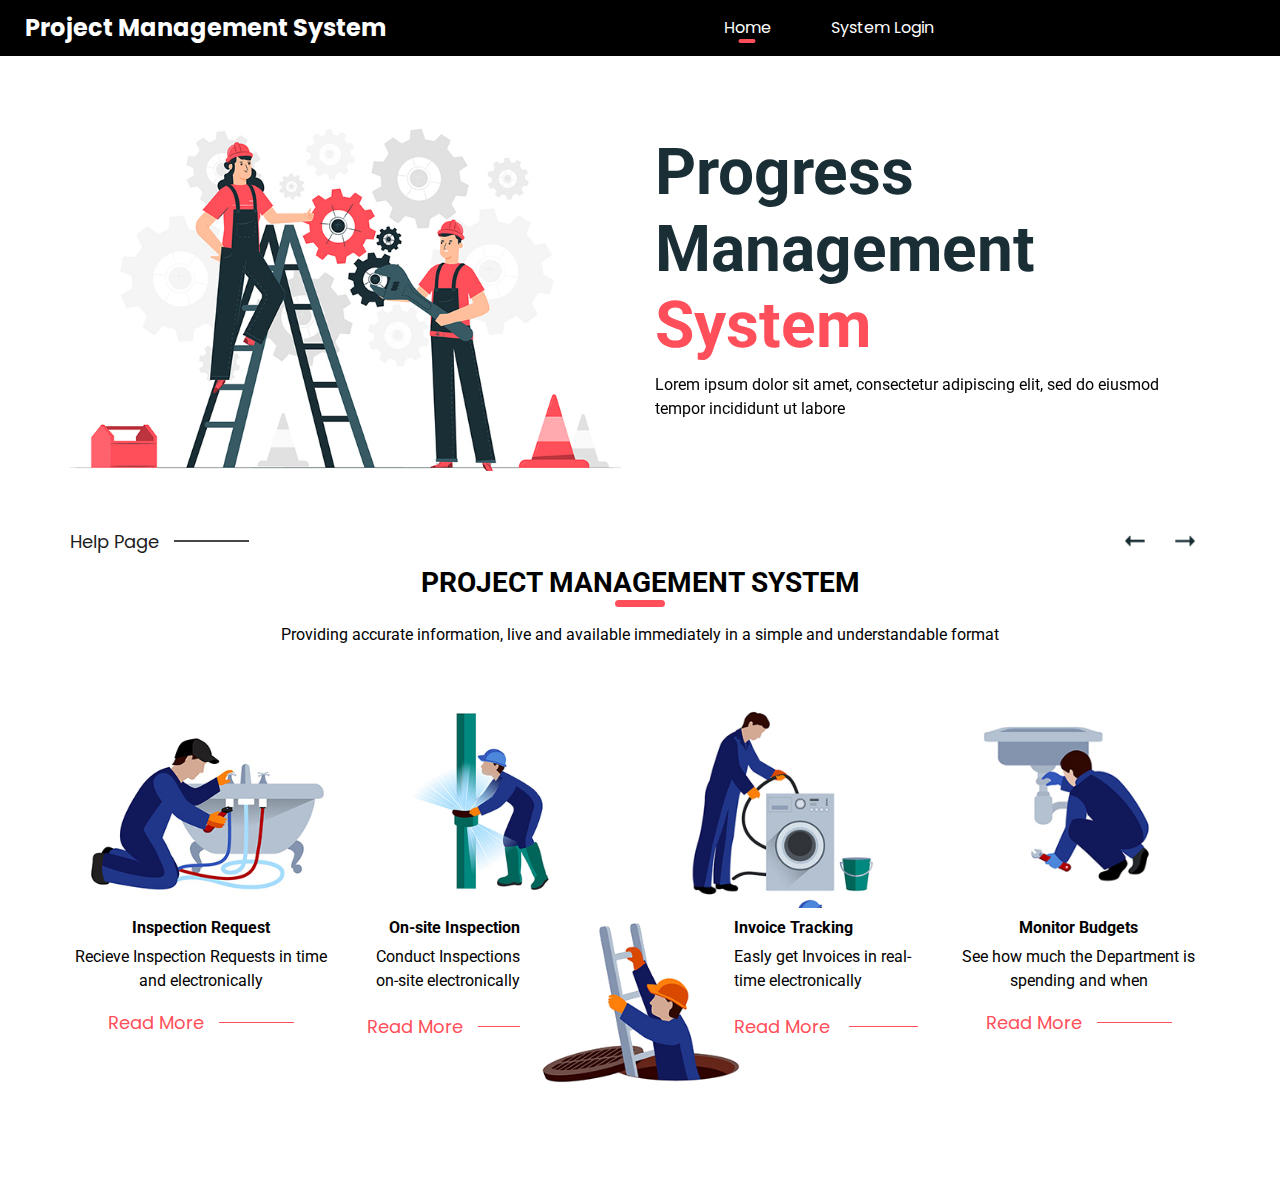
==== commit 38ce72c5: "commit" ====
--- a/index.html
+++ b/index.html
@@ -53,14 +53,9 @@
                   <a class="nav-link" href="index.html">Home <span class="sr-only">(current)</span></a>
                 </li>
                 <li class="nav-item">
-                  <a class="nav-link" href="about.html"> Department Login </a>
+                  <a class="nav-link" href="departmentLogin.html"> System Login </a>
                 </li>
-                <li class="nav-item">
-                  <a class="nav-link" href="service.html"> Contractors Login </a>
-                </li>
-                <li class="nav-item">
-                  <a class="nav-link" href="contact.html"> Inspectors Login </a>
-                </li>
+
 
               </ul>
             </div>
--- a/css/style.css
+++ b/css/style.css
@@ -673,5 +673,10 @@
   color: #171717;
 }
 
+
+
+
+/* for the departmentLogin file*/
+
 /* end footer section*/
-/*# sourceMappingURL=style.css.map */+/*# sourceMappingURL=style.css.map */
